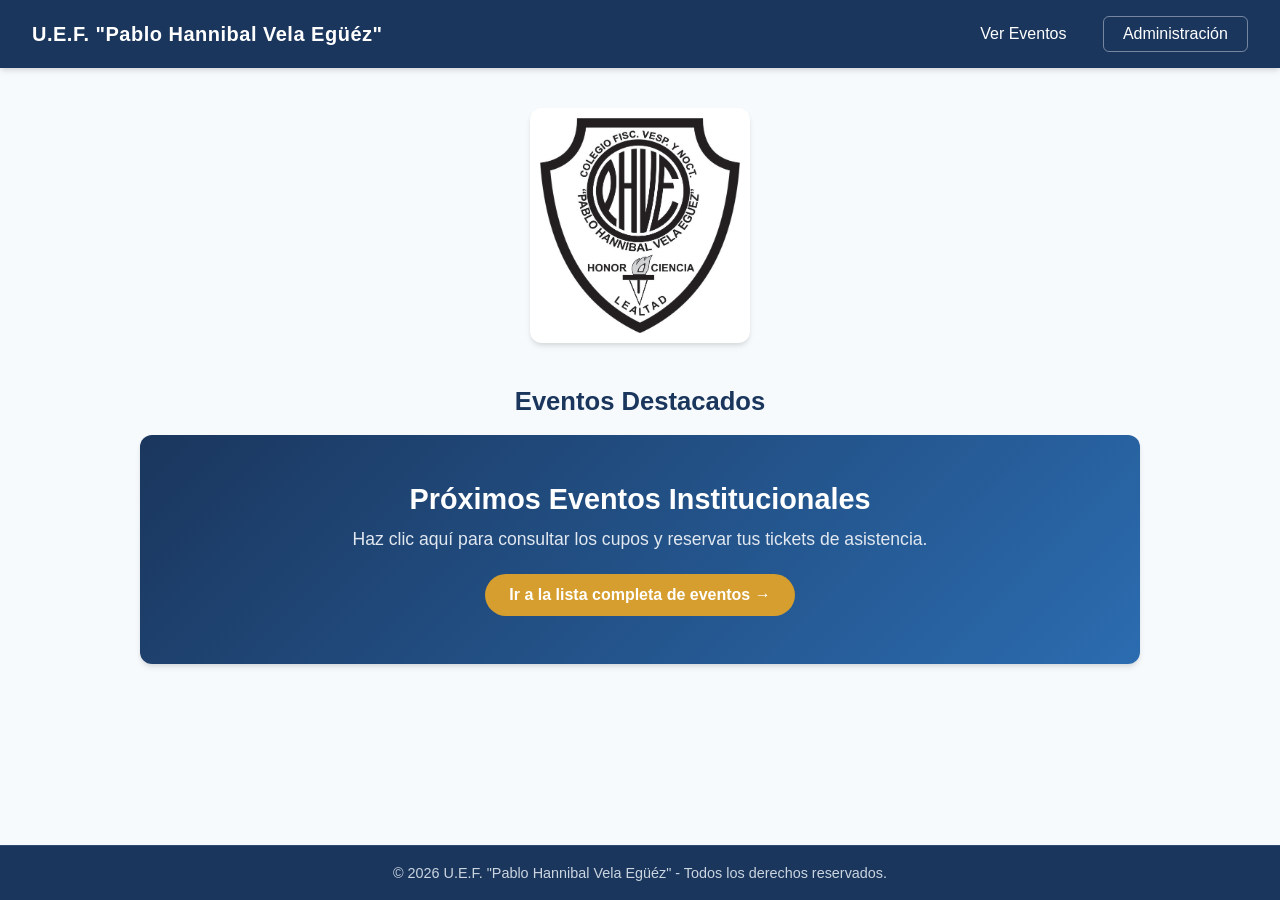
==== index.html @ 3645e399 "Subida inicial del proyecto tickets-eventos" ====
<!DOCTYPE html>
<html lang="es">
<head>
    <meta charset="UTF-8">
    <meta name="viewport" content="width=device-width, initial-scale=1.0">
    <title>U.E.F. Pablo Hannibal Vela Egüéz - Sistema de Tickets</title>
    <!-- Hoja de estilos principal -->
    <link rel="stylesheet" href="css/styles.css">
</head>
<body>

    <!-- 1. BARRA DE NAVEGACIÓN -->
    <nav class="navbar">
        <div class="nav-brand">
            U.E.F. "Pablo Hannibal Vela Egüéz"
        </div>
        <div class="nav-buttons">
            <a href="eventos.html" class="btn-nav">Ver Eventos</a>
            <a href="admin.html" class="btn-nav btn-admin">Administración</a>
        </div>
    </nav>

    <!-- CONTENEDOR PRINCIPAL -->
    <main class="main-container">

        <!-- 2. LOGO INSTITUCIONAL EN EL CENTRO -->
        <section class="logo-section">
            <img src="img/logo.jpg" alt="Logo U.E.F. Pablo Hannibal Vela Egüéz" class="logo-img">
        </section>

        <!-- 3. CARRUSEL DE EVENTOS -->
        <section class="carousel-section">
            <h2>Eventos Destacados</h2>
            <div class="carousel-container" onclick="window.location.href='eventos.html';">
                
                <!-- Diapositiva / Tarjeta del Carrusel -->
                <div class="carousel-slide active">
                    <div class="slide-content">
                        <h3>Próximos Eventos Institucionales</h3>
                        <p>Haz clic aquí para consultar los cupos y reservar tus tickets de asistencia.</p>
                        <span class="btn-carrusel">Ir a la lista completa de eventos &rarr;</span>
                    </div>
                </div>

            </div>
        </section>

    </main>

    <!-- PIE DE PÁGINA -->
    <footer>
        <p>&copy; 2026 U.E.F. "Pablo Hannibal Vela Egüéz" - Todos los derechos reservados.</p>
    </footer>

</body>
</html>
---- css/styles.css ----
/* ==========================================
   VARIABLES DE COLOR Y ESTILOS GENERALES
   ========================================== */
:root {
    --color-primario: #1a365d;       /* Azul marino institucional */
    --color-secundario: #2b6cb0;     /* Azul suave para enlaces/acentos */
    --color-fondo: #f7fafc;          /* Gris muy claro para el fondo */
    --color-tarjeta: #ffffff;        /* Blanco para contenidos */
    --color-texto: #2d3748;          /* Gris oscuro para lectura cómoda */
    --color-texto-suave: #718096;    /* Gris medio para textos secundarios */
    --color-acento: #d69e2e;         /* Dorado suave para botones destacados */
    --color-acento-hover: #b7791f;   /* Dorado más oscuro al pasar el cursor */
    --sombra-suave: 0 4px 6px -1px rgba(0, 0, 0, 0.1), 0 2px 4px -1px rgba(0, 0, 0, 0.06);
    --sombra-hover: 0 10px 15px -3px rgba(0, 0, 0, 0.1), 0 4px 6px -2px rgba(0, 0, 0, 0.05);
}

* {
    margin: 0;
    padding: 0;
    box-sizing: border-box;
    font-family: 'Segoe UI', Tahoma, Geneva, Verdana, sans-serif;
}

body {
    background-color: var(--color-fondo);
    color: var(--color-texto);
    display: flex;
    flex-direction: column;
    min-height: 100vh;
}

/* ==========================================
   1. BARRA DE NAVEGACIÓN
   ========================================== */
.navbar {
    background-color: var(--color-primario);
    color: #ffffff;
    display: flex;
    justify-content: space-between;
    align-items: center;
    padding: 1rem 2rem;
    box-shadow: var(--sombra-suave);
}

.nav-brand {
    font-size: 1.25rem;
    font-weight: 700;
    letter-spacing: 0.5px;
}

.nav-buttons {
    display: flex;
    gap: 1rem;
}

.btn-nav {
    color: #ffffff;
    text-decoration: none;
    padding: 0.5rem 1.2rem;
    border-radius: 6px;
    font-weight: 500;
    transition: background-color 0.3s ease;
    border: 1px solid transparent;
}

.btn-nav:hover {
    background-color: var(--color-secundario);
}

.btn-admin {
    border-color: rgba(255, 255, 255, 0.4);
}

/* ==========================================
   CONTENEDOR PRINCIPAL Y LOGO
   ========================================== */
.main-container {
    flex: 1;
    max-width: 1000px;
    margin: 0 auto;
    width: 90%;
    padding: 2.5rem 0;
    display: flex;
    flex-direction: column;
    align-items: center;
}

/* 2. LOGO INSTITUCIONAL CENTRADO */
.logo-section {
    text-align: center;
    margin-bottom: 2.5rem;
}

.logo-img {
    max-width: 220px;
    height: auto;
    border-radius: 12px;
    box-shadow: var(--sombra-suave);
    background-color: var(--color-tarjeta);
    padding: 10px;
    transition: transform 0.3s ease;
}

.logo-img:hover {
    transform: scale(1.02);
}

/* ==========================================
   3. CARRUSEL DE EVENTOS
   ========================================== */
.carousel-section {
    width: 100%;
    text-align: center;
}

.carousel-section h2 {
    color: var(--color-primario);
    margin-bottom: 1.2rem;
    font-size: 1.6rem;
}

.carousel-container {
    background: linear-gradient(135deg, var(--color-primario), var(--color-secundario));
    border-radius: 12px;
    padding: 3rem 2rem;
    color: #ffffff;
    cursor: pointer;
    box-shadow: var(--sombra-suave);
    transition: transform 0.3s ease, box-shadow 0.3s ease;
}

.carousel-container:hover {
    transform: translateY(-4px);
    box-shadow: var(--sombra-hover);
}

.slide-content h3 {
    font-size: 1.8rem;
    margin-bottom: 0.8rem;
}

.slide-content p {
    font-size: 1.1rem;
    color: #e2e8f0;
    margin-bottom: 1.5rem;
}

.btn-carrusel {
    display: inline-block;
    background-color: var(--color-acento);
    color: #ffffff;
    padding: 0.75rem 1.5rem;
    border-radius: 25px;
    font-weight: 600;
    transition: background-color 0.3s ease;
}

.carousel-container:hover .btn-carrusel {
    background-color: var(--color-acento-hover);
}

/* ==========================================
   PIE DE PÁGINA
   ========================================== */
footer {
    background-color: var(--color-primario);
    color: var(--color-texto-suave);
    text-align: center;
    padding: 1.2rem;
    font-size: 0.9rem;
    margin-top: auto;
    border-top: 1px solid rgba(255, 255, 255, 0.1);
}

footer p {
    color: #cbd5e0;
}




/* ==========================================
   SECCIÓN DE EVENTOS Y GRID (2 EN 2)
   ========================================== */
.section-header {
    text-align: center;
    margin-bottom: 2rem;
}

.section-header h2 {
    color: var(--color-primario);
    font-size: 1.8rem;
}

.section-header p {
    color: var(--color-texto-suave);
}

.eventos-grid {
    display: grid;
    grid-template-columns: repeat(2, 1fr); /* Organiza de 2 en 2 */
    gap: 1.5rem;
    width: 100%;
}

/* En pantallas pequeñas pasa a 1 columna automáticamente */
@media (max-width: 768px) {
    .eventos-grid {
        grid-template-columns: 1fr;
    }
}

/* ==========================================
   TARJETA DE EVENTO CON IMAGEN (1/3 PROPORCIÓN)
   ========================================== */
.card-evento {
    background-color: var(--color-tarjeta);
    border-radius: 10px;
    padding: 1.5rem;
    box-shadow: var(--sombra-suave);
    display: flex;
    flex-direction: column;         /* Estructura vertical */
    justify-content: space-between; /* Distribución de espacio */
    border-left: 5px solid var(--color-secundario);
    transition: transform 0.2s ease, box-shadow 0.2s ease;
    cursor: pointer;
    height: 100%;                  /* Ocupa todo el alto disponible de la celda */
}

.card-evento:hover {
    transform: translateY(-3px);
    box-shadow: var(--sombra-hover);
}

/* El título se mantiene intacto arriba */
.card-evento h3 {
    color: var(--color-primario);
    font-size: 1.3rem;
    margin-bottom: 1rem;
}

/* Contenedor flexible para dividir el cuerpo central */
.card-body {
    display: flex;
    gap: 1rem;
    align-items: center;
}

/* Contenedor de la imagen: ocupa exactamente 1/3 del espacio disponible */
.card-img-container {
    flex: 0 0 33.33%;
    max-width: 33.33%;
    height: 100px;
    border-radius: 8px;
    overflow: hidden;
    background-color: #edf2f7;
}

.card-img-container img {
    width: 100%;
    height: 100%;
    object-fit: cover; /* Ajusta la imagen sin deformarla */
}

/* Información del evento: ocupa los 2/3 restantes */
.card-info {
    flex: 1;
}

.card-info p {
    font-size: 0.9rem;
    color: var(--color-texto);
    margin-bottom: 0.35rem;
}

.card-info span {
    font-weight: 600;
    color: var(--color-primario);
}

/* Pie de la tarjeta: Empujado al fondo y alineado a la derecha */
.card-footer {
    margin-top: auto;              /* Empuja el contenedor al fondo */
    padding-top: 1rem;             /* Separación con la información */
    display: flex;
    justify-content: flex-end;     /* Alinea el botón a la extrema derecha */
    width: 100%;
}

/* ==========================================
   BOTÓN RESERVAR (COLOR DORADO INSTITUCIONAL)
   ========================================== */
.btn-reservar {
    background-color: var(--color-acento); /* Color dorado/miel definido en :root */
    color: #ffffff;
    border: none;
    padding: 0.6rem 1.25rem;
    border-radius: 6px;
    font-weight: 600;
    cursor: pointer;
    transition: background-color 0.3s ease, transform 0.2s ease;
}

.btn-reservar:hover {
    background-color: var(--color-acento-hover); /* Tono dorado más oscuro */
    transform: translateY(-1px);
}

/* ==========================================
   VENTANA MODAL (FORMULARIO EMERGENTE)
   ========================================== */
.modal {
    display: none; 
    position: fixed; 
    z-index: 1000; 
    left: 0;
    top: 0;
    width: 100%; 
    height: 100%; 
    background-color: rgba(0, 0, 0, 0.5); 
    justify-content: center;
    align-items: center;
}

.modal-content {
    background-color: var(--color-tarjeta);
    padding: 2rem;
    border-radius: 10px;
    width: 90%;
    max-width: 450px;
    box-shadow: var(--sombra-hover);
    position: relative;
}

.close-modal {
    position: absolute;
    right: 15px;
    top: 10px;
    font-size: 1.8rem;
    font-weight: bold;
    color: var(--color-texto-suave);
    cursor: pointer;
}

.form-reserva {
    display: flex;
    flex-direction: column;
    gap: 1rem;
    margin-top: 1rem;
}

.form-group {
    display: flex;
    flex-direction: column;
    text-align: left;
}

.form-group label {
    font-size: 0.9rem;
    font-weight: 600;
    margin-bottom: 0.3rem;
    color: var(--color-primario);
}

.form-group input {
    padding: 0.6rem;
    border: 1px solid #cbd5e0;
    border-radius: 5px;
    outline: none;
}

.form-group input:focus {
    border-color: var(--color-secundario);
}

.btn-submit {
    background-color: var(--color-primario);
    color: white;
    padding: 0.75rem;
    border: none;
    border-radius: 6px;
    font-weight: 600;
    cursor: pointer;
    margin-top: 0.5rem;
}

.btn-submit:hover {
    background-color: var(--color-secundario);
}










/* ==========================================
   PANEL ADMINISTRADOR: SIMETRÍA Y 7 EVENTOS
   ========================================== */

/* Alineación en cuadrícula */
.admin-grid {
    display: grid;
    grid-template-columns: 1fr 1fr;
    gap: 1.5rem;
    width: 100%;
    align-items: stretch; /* Estira ambas tarjetas para que tengan exactamente la misma altura */
}

@media (max-width: 850px) {
    .admin-grid {
        grid-template-columns: 1fr;
    }
}

/* Tarjetas principales ajustadas con Flexbox */
.admin-card {
    background-color: var(--color-tarjeta);
    padding: 1.8rem;
    border-radius: 10px;
    box-shadow: var(--sombra-suave);
    width: 100%;
    display: flex;
    flex-direction: column;
    justify-content: space-between; /* Distribuye el contenido uniformemente */
}

.admin-card h3 {
    color: var(--color-primario);
    margin-bottom: 0.3rem;
}

/* LISTA DE EVENTOS: AJUSTADA EXACTAMENTE A 7 ELEMENTOS */
.admin-event-list {
    display: flex;
    flex-direction: column;
    gap: 0.6rem;
    max-height: 580px;    /* Altura ajustada para albergar hasta 7 tarjetas de eventos */
    overflow-y: auto;     /* Activa la barra de desplazamiento a partir del 8vo evento */
    padding-right: 6px;
    margin-top: 0.8rem;
    flex: 1;              /* Ocupa el espacio disponible proporcionalmente */
}

/* Estilos de la barra de desplazamiento */
.admin-event-list::-webkit-scrollbar {
    width: 6px;
}

.admin-event-list::-webkit-scrollbar-track {
    background: #edf2f7;
    border-radius: 4px;
}

.admin-event-list::-webkit-scrollbar-thumb {
    background: var(--color-secundario);
    border-radius: 4px;
}

/* ELEMENTOS INDIVIDUALES DE LA LISTA */
.admin-event-item {
    display: flex;
    justify-content: space-between;
    align-items: center;
    padding: 0.65rem 0.9rem; /* Padding optimizado */
    background-color: var(--color-fondo);
    border-radius: 6px;
    border: 1px solid #e2e8f0;
}

.admin-event-item-info strong {
    color: var(--color-primario);
    font-size: 0.9rem;
}

.admin-event-item-info span {
    font-size: 0.8rem;
    color: var(--color-texto-suave);
    display: block;
    margin-top: 2px;
}

.btn-eliminar {
    background-color: #e53e3e;
    color: white;
    border: none;
    padding: 0.4rem 0.75rem;
    border-radius: 5px;
    font-weight: 600;
    cursor: pointer;
    font-size: 0.8rem;
    transition: background-color 0.2s ease;
    white-space: nowrap;
}

.btn-eliminar:hover {
    background-color: #c53030;
}
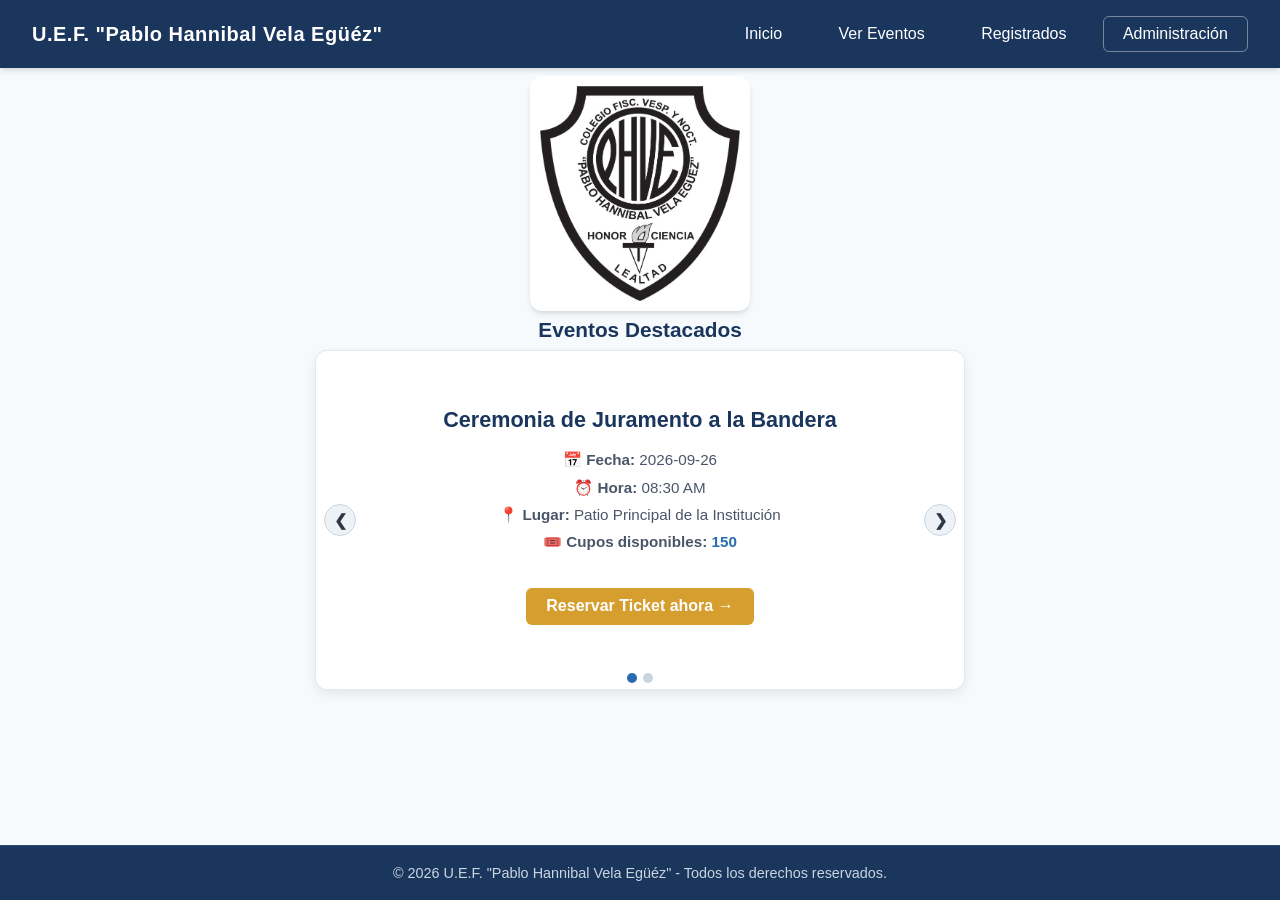
==== commit bd09fb55: "update" ====
--- a/index.html
+++ b/index.html
@@ -3,6 +3,7 @@
 <head>
     <meta charset="UTF-8">
     <meta name="viewport" content="width=device-width, initial-scale=1.0">
+    <meta name="description" content="Sistema de reservas de tickets de la U.E.F. Pablo Hannibal Vela Egüéz.">
     <title>U.E.F. Pablo Hannibal Vela Egüéz - Sistema de Tickets</title>
     <!-- Hoja de estilos principal -->
     <link rel="stylesheet" href="css/styles.css">
@@ -10,38 +11,45 @@
 <body>
 
     <!-- 1. BARRA DE NAVEGACIÓN -->
-    <nav class="navbar">
-        <div class="nav-brand">
-            U.E.F. "Pablo Hannibal Vela Egüéz"
-        </div>
-        <div class="nav-buttons">
-            <a href="eventos.html" class="btn-nav">Ver Eventos</a>
-            <a href="admin.html" class="btn-nav btn-admin">Administración</a>
-        </div>
-    </nav>
+    <header>
+        <nav class="navbar" aria-label="Navegación principal">
+            <div class="nav-brand">
+                U.E.F. "Pablo Hannibal Vela Egüéz"
+            </div>
+            <div class="nav-buttons">
+                <a href="index.html" class="btn-nav active">Inicio</a>
+                <a href="eventos.html" class="btn-nav">Ver Eventos</a>
+                <a href="asistentes.html" class="btn-nav">Registrados</a>
+                <a href="admin.html" class="btn-nav btn-admin">Administración</a>
+            </div>
+        </nav>
+    </header>
 
-    <!-- CONTENEDOR PRINCIPAL -->
-    <main class="main-container">
+    <!-- CONTENEDOR PRINCIPAL CON ESPACIADO VERTICAL OPTIMIZADO -->
+    <main class="main-container" style="padding-top: 0.5rem; padding-bottom: 0.5rem;">
 
-        <!-- 2. LOGO INSTITUCIONAL EN EL CENTRO -->
-        <section class="logo-section">
+        <!-- 2. LOGO INSTITUCIONAL -->
+        <section class="logo-section" style="margin-bottom: 0; text-align: center;">
             <img src="img/logo.jpg" alt="Logo U.E.F. Pablo Hannibal Vela Egüéz" class="logo-img">
         </section>
 
-        <!-- 3. CARRUSEL DE EVENTOS -->
-        <section class="carousel-section">
-            <h2>Eventos Destacados</h2>
-            <div class="carousel-container" onclick="window.location.href='eventos.html';">
+        <!-- 3. CARRUSEL COMPACTO DE EVENTOS -->
+        <section class="carousel-section" style="max-width: 650px; margin: 0 auto;">
+            <h2 style="text-align: center; color: var(--color-primario, #1a365d); margin-top: 0.2rem; margin-bottom: 0.5rem; font-size: 1.3rem;">Eventos Destacados</h2>
+            
+            <div class="carousel-wrapper" style="position: relative; background: #ffffff; border-radius: 12px; border: 1px solid #e2e8f0; box-shadow: 0 4px 12px rgba(0,0,0,0.08); overflow: hidden;">
                 
-                <!-- Diapositiva / Tarjeta del Carrusel -->
-                <div class="carousel-slide active">
-                    <div class="slide-content">
-                        <h3>Próximos Eventos Institucionales</h3>
-                        <p>Haz clic aquí para consultar los cupos y reservar tus tickets de asistencia.</p>
-                        <span class="btn-carrusel">Ir a la lista completa de eventos &rarr;</span>
-                    </div>
+                <!-- Contenedor dinámico de las tarjetas de texto (Utiliza .btn-reservar mediante js/index.js) -->
+                <div id="carouselSlides" class="carousel-slides-container">
+                    <div style="padding: 1.5rem; text-align: center; color: #718096;">Cargando información de eventos...</div>
                 </div>
 
+                <!-- Botones de navegación laterales -->
+                <button type="button" id="btnPrev" class="carousel-control prev" aria-label="Evento anterior" style="position: absolute; top: 50%; left: 8px; transform: translateY(-50%); background: #edf2f7; color: #2d3748; border: 1px solid #cbd5e0; width: 32px; height: 32px; border-radius: 50%; cursor: pointer; font-weight: bold; font-size: 1rem; display: flex; align-items: center; justify-content: center; z-index: 10;">&#10094;</button>
+                <button type="button" id="btnNext" class="carousel-control next" aria-label="Siguiente evento" style="position: absolute; top: 50%; right: 8px; transform: translateY(-50%); background: #edf2f7; color: #2d3748; border: 1px solid #cbd5e0; width: 32px; height: 32px; border-radius: 50%; cursor: pointer; font-weight: bold; font-size: 1rem; display: flex; align-items: center; justify-content: center; z-index: 10;">&#10095;</button>
+
+                <!-- Puntos indicadores inferiores -->
+                <div id="carouselDots" class="carousel-dots" style="position: absolute; bottom: 6px; width: 100%; display: flex; justify-content: center; gap: 6px; z-index: 10;"></div>
             </div>
         </section>
 
@@ -52,5 +60,7 @@
         <p>&copy; 2026 U.E.F. "Pablo Hannibal Vela Egüéz" - Todos los derechos reservados.</p>
     </footer>
 
+    <!-- Script de lógica de carrusel desde localStorage -->
+    <script src="js/index.js"></script>
 </body>
-</html>+</html>
--- a/css/styles.css
+++ b/css/styles.css
@@ -106,57 +106,48 @@
 }
 
 /* ==========================================
-   3. CARRUSEL DE EVENTOS
+   3. CARRUSEL DE EVENTOS Y BOTÓN UNIFICADO
    ========================================== */
 .carousel-section {
     width: 100%;
     text-align: center;
 }
 
-.carousel-section h2 {
+.carousel-slides-container {
+    padding: 1.5rem;
+    text-align: center;
+}
+
+.slide-content h3 {
+    font-size: 1.4rem;
     color: var(--color-primario);
-    margin-bottom: 1.2rem;
-    font-size: 1.6rem;
-}
-
-.carousel-container {
-    background: linear-gradient(135deg, var(--color-primario), var(--color-secundario));
-    border-radius: 12px;
-    padding: 3rem 2rem;
-    color: #ffffff;
-    cursor: pointer;
-    box-shadow: var(--sombra-suave);
-    transition: transform 0.3s ease, box-shadow 0.3s ease;
-}
-
-.carousel-container:hover {
-    transform: translateY(-4px);
-    box-shadow: var(--sombra-hover);
-}
-
-.slide-content h3 {
-    font-size: 1.8rem;
-    margin-bottom: 0.8rem;
+    margin-bottom: 0.5rem;
 }
 
 .slide-content p {
-    font-size: 1.1rem;
-    color: #e2e8f0;
-    margin-bottom: 1.5rem;
-}
-
-.btn-carrusel {
-    display: inline-block;
+    font-size: 0.95rem;
+    color: var(--color-texto-suave);
+    margin-bottom: 0.4rem;
+}
+
+/* BOTÓN DORADO REUTILIZABLE */
+.btn-reservar {
     background-color: var(--color-acento);
     color: #ffffff;
-    padding: 0.75rem 1.5rem;
-    border-radius: 25px;
+    border: none;
+    padding: 0.6rem 1.25rem;
+    border-radius: 6px;
     font-weight: 600;
-    transition: background-color 0.3s ease;
-}
-
-.carousel-container:hover .btn-carrusel {
+    cursor: pointer;
+    text-decoration: none;
+    display: inline-block;
+    margin-top: 0.8rem;
+    transition: background-color 0.3s ease, transform 0.2s ease;
+}
+
+.btn-reservar:hover {
     background-color: var(--color-acento-hover);
+    transform: translateY(-1px);
 }
 
 /* ==========================================
@@ -180,7 +171,7 @@
 
 
 /* ==========================================
-   SECCIÓN DE EVENTOS Y GRID (2 EN 2)
+   SECCIÓN DE EVENTOS
    ========================================== */
 .section-header {
     text-align: center;
@@ -211,7 +202,7 @@
 }
 
 /* ==========================================
-   TARJETA DE EVENTO CON IMAGEN (1/3 PROPORCIÓN)
+   TARJETA DE EVENTO CON IMAGEN
    ========================================== */
 .card-evento {
     background-color: var(--color-tarjeta);
@@ -288,7 +279,7 @@
 }
 
 /* ==========================================
-   BOTÓN RESERVAR (COLOR DORADO INSTITUCIONAL)
+   BOTÓN RESERVAR
    ========================================== */
 .btn-reservar {
     background-color: var(--color-acento); /* Color dorado/miel definido en :root */
@@ -307,7 +298,7 @@
 }
 
 /* ==========================================
-   VENTANA MODAL (FORMULARIO EMERGENTE)
+   VENTANA MODAL 
    ========================================== */
 .modal {
     display: none; 
@@ -398,7 +389,7 @@
 
 
 /* ==========================================
-   PANEL ADMINISTRADOR: SIMETRÍA Y 7 EVENTOS
+   PANEL ADMINISTRADOR
    ========================================== */
 
 /* Alineación en cuadrícula */
@@ -498,4 +489,127 @@
 
 .btn-eliminar:hover {
     background-color: #c53030;
-}+}
+
+
+
+/* =========================================
+   SECCIÓN DE ASISTENTES
+   ========================================== */
+
+/* Grid estricto de 2 columnas */
+.eventos-grid-dos-columnas {
+    display: grid;
+    grid-template-columns: repeat(2, 1fr);
+    gap: 1.5rem;
+    width: 100%;
+}
+
+@media (max-width: 768px) {
+    .eventos-grid-dos-columnas {
+        grid-template-columns: 1fr;
+    }
+}
+
+/* Modal de Asistentes */
+.modal-asistentes-ancho {
+    max-width: 800px;
+    max-height: 85vh;
+    display: flex;
+    flex-direction: column;
+}
+
+.modal-titulo-evento {
+    color: var(--color-primario, #1a365d);
+    margin-top: 0;
+    margin-bottom: 0.5rem;
+    border-bottom: 2px solid #e2e8f0;
+    padding-bottom: 0.5rem;
+}
+
+.resumen-evento-info {
+    margin-bottom: 1rem;
+    color: var(--color-texto, #2d3748);
+    font-size: 0.95rem;
+    font-weight: bold;
+}
+
+/* Tabla de Asistentes */
+.tabla-asistentes-container {
+    overflow-y: auto;
+    flex-grow: 1;
+    border: 1px solid #e2e8f0;
+    border-radius: 6px;
+    padding: 0.5rem;
+    background-color: var(--color-tarjeta, #ffffff);
+}
+
+.tabla-asistentes {
+    width: 100%;
+    border-collapse: collapse;
+    text-align: left;
+    font-size: 0.9rem;
+}
+
+.tabla-asistentes thead tr {
+    background-color: var(--color-fondo, #f7fafc);
+    border-bottom: 2px solid #e2e8f0;
+    color: var(--color-texto, #2d3748);
+}
+
+.tabla-asistentes th {
+    padding: 0.75rem 0.6rem;
+    font-weight: 600;
+}
+
+.tabla-asistentes td {
+    padding: 0.65rem 0.6rem;
+    border-bottom: 1px solid #edf2f7;
+    color: var(--color-texto, #2d3748);
+}
+
+.tabla-asistentes tbody tr:hover {
+    background-color: rgba(43, 108, 176, 0.04);
+}
+
+.texto-centro {
+    text-align: center;
+}
+
+.modal-footer-acciones {
+    margin-top: 1rem;
+    text-align: right;
+}
+
+/* Respaldos de color directo en botones por si falla o no carga el JS */
+.btn-cerrar-modal {
+    background-color: var(--color-texto-suave, #718096);
+    color: #ffffff;
+    border: none;
+    padding: 0.6rem 1.2rem;
+    border-radius: 4px;
+    font-weight: bold;
+    cursor: pointer;
+    transition: background-color 0.2s ease;
+}
+
+.btn-cerrar-modal:hover {
+    background-color: #4a5568;
+}
+
+/* Estilo fallback para botones generados dentro de las tarjetas */
+.btn-ver-asistentes {
+    background-color: var(--color-primario, #1a365d);
+    color: #ffffff;
+    border: none;
+    padding: 0.5rem 1rem;
+    border-radius: 4px;
+    font-weight: bold;
+    cursor: pointer;
+    display: inline-block;
+    text-align: center;
+}
+
+.btn-ver-asistentes:hover {
+    background-color: #2b6cb0;
+}
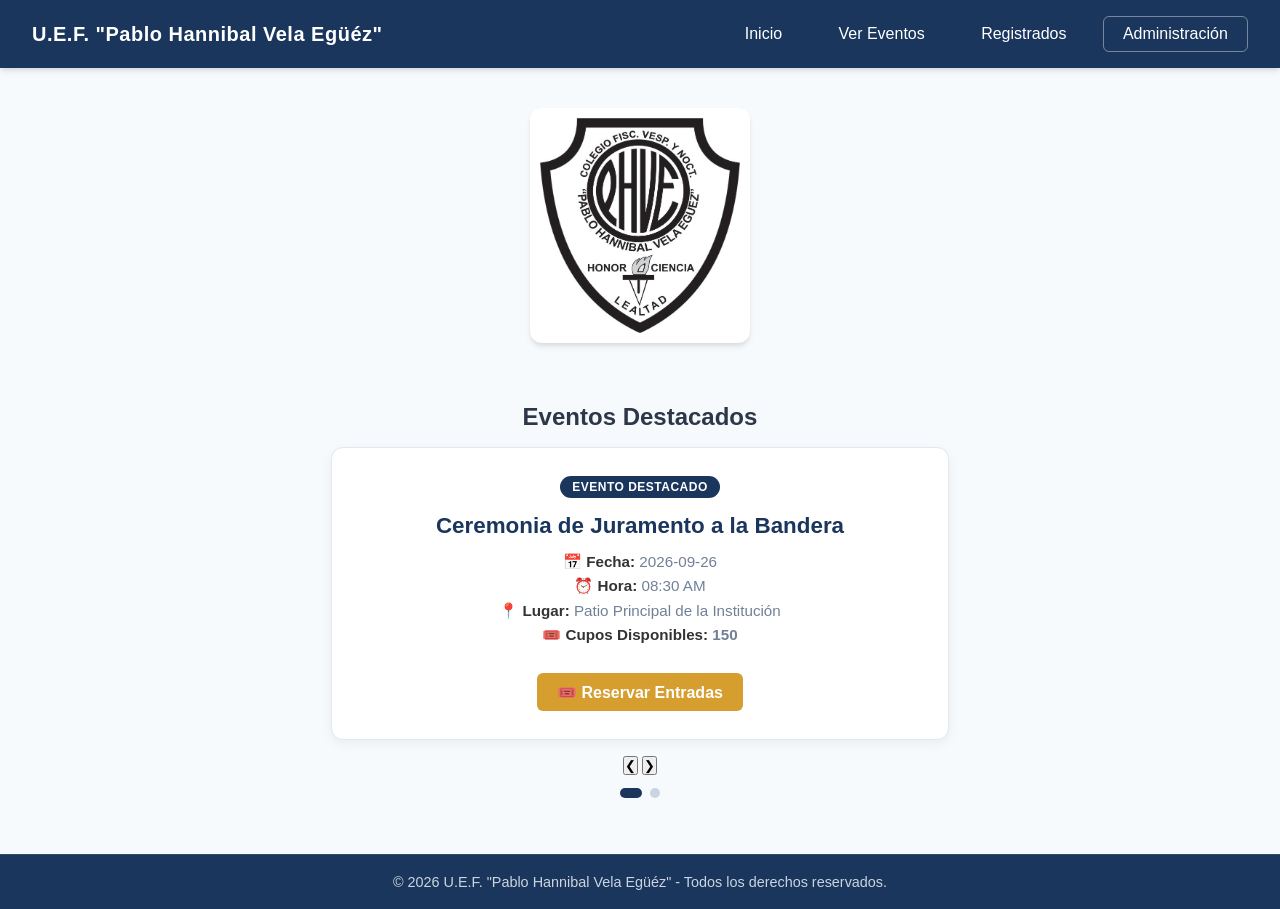
==== commit aa1c3a57: "Actualización del proyecto TE" ====
--- a/index.html
+++ b/index.html
@@ -25,31 +25,31 @@
         </nav>
     </header>
 
-    <!-- CONTENEDOR PRINCIPAL CON ESPACIADO VERTICAL OPTIMIZADO -->
-    <main class="main-container" style="padding-top: 0.5rem; padding-bottom: 0.5rem;">
+    <!-- CONTENEDOR PRINCIPAL CON ESPACIADO OPTIMIZADO -->
+    <main class="main-container">
 
         <!-- 2. LOGO INSTITUCIONAL -->
-        <section class="logo-section" style="margin-bottom: 0; text-align: center;">
+        <section class="logo-section">
             <img src="img/logo.jpg" alt="Logo U.E.F. Pablo Hannibal Vela Egüéz" class="logo-img">
         </section>
 
         <!-- 3. CARRUSEL COMPACTO DE EVENTOS -->
-        <section class="carousel-section" style="max-width: 650px; margin: 0 auto;">
-            <h2 style="text-align: center; color: var(--color-primario, #1a365d); margin-top: 0.2rem; margin-bottom: 0.5rem; font-size: 1.3rem;">Eventos Destacados</h2>
+        <section class="carousel-section">
+            <h2 class="titulo-seccion-centro">Eventos Destacados</h2>
             
-            <div class="carousel-wrapper" style="position: relative; background: #ffffff; border-radius: 12px; border: 1px solid #e2e8f0; box-shadow: 0 4px 12px rgba(0,0,0,0.08); overflow: hidden;">
+            <div class="carousel-wrapper">
                 
-                <!-- Contenedor dinámico de las tarjetas de texto (Utiliza .btn-reservar mediante js/index.js) -->
+                <!-- Contenedor dinámico de las tarjetas de texto/imagen (Cargado mediante js/index.js) -->
                 <div id="carouselSlides" class="carousel-slides-container">
-                    <div style="padding: 1.5rem; text-align: center; color: #718096;">Cargando información de eventos...</div>
+                    <div class="cargando-texto">Cargando información de eventos...</div>
                 </div>
 
                 <!-- Botones de navegación laterales -->
-                <button type="button" id="btnPrev" class="carousel-control prev" aria-label="Evento anterior" style="position: absolute; top: 50%; left: 8px; transform: translateY(-50%); background: #edf2f7; color: #2d3748; border: 1px solid #cbd5e0; width: 32px; height: 32px; border-radius: 50%; cursor: pointer; font-weight: bold; font-size: 1rem; display: flex; align-items: center; justify-content: center; z-index: 10;">&#10094;</button>
-                <button type="button" id="btnNext" class="carousel-control next" aria-label="Siguiente evento" style="position: absolute; top: 50%; right: 8px; transform: translateY(-50%); background: #edf2f7; color: #2d3748; border: 1px solid #cbd5e0; width: 32px; height: 32px; border-radius: 50%; cursor: pointer; font-weight: bold; font-size: 1rem; display: flex; align-items: center; justify-content: center; z-index: 10;">&#10095;</button>
+                <button type="button" id="btnPrev" class="carousel-control prev" aria-label="Evento anterior">&#10094;</button>
+                <button type="button" id="btnNext" class="carousel-control next" aria-label="Siguiente evento">&#10095;</button>
 
                 <!-- Puntos indicadores inferiores -->
-                <div id="carouselDots" class="carousel-dots" style="position: absolute; bottom: 6px; width: 100%; display: flex; justify-content: center; gap: 6px; z-index: 10;"></div>
+                <div id="carouselDots" class="carousel-dots"></div>
             </div>
         </section>
 
--- a/css/styles.css
+++ b/css/styles.css
@@ -72,6 +72,37 @@
 }
 
 /* ==========================================
+   ADAPTACIÓN PARA DISPOSITIVOS MÓVILES
+   ========================================== */
+@media (max-width: 768px) {
+    .navbar {
+        flex-direction: column;
+        align-items: center;
+        text-align: center;
+        padding: 1rem 0.8rem;
+        gap: 0.8rem;
+    }
+
+    .nav-brand {
+        width: 100%;
+        text-align: center;
+        font-size: 1.1rem;
+    }
+
+    .nav-buttons {
+        width: 100%;
+        flex-wrap: wrap;
+        justify-content: center;
+        gap: 0.4rem;
+    }
+
+    .btn-nav {
+        padding: 0.4rem 0.7rem;
+        font-size: 0.85rem;
+    }
+}
+
+/* ==========================================
    CONTENEDOR PRINCIPAL Y LOGO
    ========================================== */
 .main-container {
@@ -106,28 +137,87 @@
 }
 
 /* ==========================================
-   3. CARRUSEL DE EVENTOS Y BOTÓN UNIFICADO
+   3. CARRUSEL DE EVENTOS Y BOTÓN UNIFICADO (TEXTO SOLO)
    ========================================== */
 .carousel-section {
     width: 100%;
     text-align: center;
+    padding: 1rem 0;
+}
+
+.carousel-wrapper {
+    position: relative;
+    max-width: 650px;
+    margin: 0 auto;
+    overflow: hidden;
 }
 
 .carousel-slides-container {
-    padding: 1.5rem;
-    text-align: center;
-}
-
-.slide-content h3 {
+    display: flex;
+    justify-content: center;
+    align-items: center;
+    min-height: 280px;
+    padding: 1rem;
+}
+
+/* Transición suave para cambiar entre tarjetas */
+.slide-texto {
+    display: none;
+    width: 100%;
+    opacity: 0;
+    transition: opacity 0.4s ease-in-out;
+}
+
+.slide-texto.active {
+    display: block;
+    opacity: 1;
+}
+
+/* Tarjeta contenedora de datos textuales del evento */
+.slide-info-card {
+    background-color: #ffffff;
+    border: 1px solid #e2e8f0;
+    border-radius: 12px;
+    padding: 1.75rem 1.5rem;
+    box-shadow: 0 4px 12px rgba(0, 0, 0, 0.05);
+    text-align: center;
+    margin: 0 auto;
+}
+
+.badge-destacado {
+    display: inline-block;
+    background-color: var(--color-primario);
+    color: #ffffff;
+    font-size: 0.75rem;
+    font-weight: 700;
+    padding: 4px 12px;
+    border-radius: 20px;
+    margin-bottom: 0.8rem;
+    text-transform: uppercase;
+    letter-spacing: 0.5px;
+}
+
+.slide-titulo {
     font-size: 1.4rem;
     color: var(--color-primario);
-    margin-bottom: 0.5rem;
-}
-
-.slide-content p {
+    margin-bottom: 0.8rem;
+    line-height: 1.3;
+}
+
+.slide-detalles {
+    display: flex;
+    flex-direction: column;
+    gap: 0.4rem;
+    text-align: center;
+    max-width: 480px;
+    margin: 0 auto 1rem auto;
     font-size: 0.95rem;
     color: var(--color-texto-suave);
-    margin-bottom: 0.4rem;
+}
+
+.slide-detalles span {
+    font-weight: 600;
+    color: #333333;
 }
 
 /* BOTÓN DORADO REUTILIZABLE */
@@ -142,12 +232,37 @@
     text-decoration: none;
     display: inline-block;
     margin-top: 0.8rem;
-    transition: background-color 0.3s ease, transform 0.2s ease;
+    transition: background-color 0.3s ease, transform 0.2s ease, box-shadow 0.2s ease;
 }
 
 .btn-reservar:hover {
     background-color: var(--color-acento-hover);
     transform: translateY(-1px);
+    box-shadow: 0 4px 10px rgba(0, 0, 0, 0.12);
+}
+
+/* PUNTOS INDICADORES DEL CARRUSEL */
+.carousel-dots {
+    display: flex;
+    justify-content: center;
+    align-items: center;
+    gap: 8px;
+    margin-top: 0.8rem;
+}
+
+.dot {
+    width: 10px;
+    height: 10px;
+    background-color: #cbd5e1;
+    border-radius: 50%;
+    cursor: pointer;
+    transition: all 0.3s ease;
+}
+
+.dot.active {
+    background-color: var(--color-primario);
+    width: 22px;
+    border-radius: 6px;
 }
 
 /* ==========================================
@@ -189,16 +304,9 @@
 
 .eventos-grid {
     display: grid;
-    grid-template-columns: repeat(2, 1fr); /* Organiza de 2 en 2 */
+    grid-template-columns: repeat(2, 1fr); /* Organiza de 2 en 2 en escritorio */
     gap: 1.5rem;
     width: 100%;
-}
-
-/* En pantallas pequeñas pasa a 1 columna automáticamente */
-@media (max-width: 768px) {
-    .eventos-grid {
-        grid-template-columns: 1fr;
-    }
 }
 
 /* ==========================================
@@ -210,7 +318,7 @@
     padding: 1.5rem;
     box-shadow: var(--sombra-suave);
     display: flex;
-    flex-direction: column;         /* Estructura vertical */
+    flex-direction: column;        /* Estructura vertical */
     justify-content: space-between; /* Distribución de espacio */
     border-left: 5px solid var(--color-secundario);
     transition: transform 0.2s ease, box-shadow 0.2s ease;
@@ -279,7 +387,7 @@
 }
 
 /* ==========================================
-   BOTÓN RESERVAR
+   BOTÓN RESERVAR Y BOTONES GENERALES
    ========================================== */
 .btn-reservar {
     background-color: var(--color-acento); /* Color dorado/miel definido en :root */
@@ -379,18 +487,79 @@
     background-color: var(--color-secundario);
 }
 
-
-
-
-
-
-
-
-
-
-/* ==========================================
-   PANEL ADMINISTRADOR
-   ========================================== */
+/* ==========================================
+   ADAPTACIÓN RESPONSIVA EN MÓVILES (≤768px)
+   ========================================== */
+@media (max-width: 768px) {
+    
+    /* 1. Cambio a 1 sola columna */
+    .eventos-grid {
+        grid-template-columns: 1fr;
+        gap: 1.2rem;
+    }
+
+    /* 2. Ajuste de encabezados */
+    .section-header {
+        margin-bottom: 1.2rem;
+    }
+
+    .section-header h2 {
+        font-size: 1.4rem;
+    }
+
+    /* 3. Reorganización vertical de la tarjeta en móvil */
+    .card-body {
+        flex-direction: column;
+        align-items: stretch;
+        gap: 0.8rem;
+    }
+
+    .card-img-container {
+        flex: none;
+        max-width: 100%;
+        width: 100%;
+        height: 160px; /* Tamaño optimizado para vista vertical en celular */
+    }
+
+    .card-info {
+        width: 100%;
+    }
+
+    .card-footer {
+        justify-content: stretch; /* Ocupa el ancho para facilitar el toque táctil */
+    }
+
+    .btn-reservar {
+        width: 100%;
+        text-align: center;
+        padding: 0.75rem;
+    }
+
+    /* 4. Ajustes del Modal para pantallas estrechas */
+    .modal-content {
+        width: 95%;
+        padding: 1.5rem 1rem;
+        max-height: 90vh;
+        overflow-y: auto;
+    }
+}
+
+
+
+
+
+/* ==========================================
+   PANEL ADMINISTRADOR Y COMPONENTES
+   ========================================== */
+
+/* Encabezado especial para el panel de administración */
+.section-header-admin {
+    display: flex;
+    justify-content: space-between;
+    align-items: center;
+    flex-wrap: wrap;
+    gap: 1rem;
+}
 
 /* Alineación en cuadrícula */
 .admin-grid {
@@ -474,6 +643,7 @@
     margin-top: 2px;
 }
 
+/* BOTONES Y FORMULARIOS DE ADMINISTRACIÓN */
 .btn-eliminar {
     background-color: #e53e3e;
     color: white;
@@ -491,13 +661,24 @@
     background-color: #c53030;
 }
 
-
-
-/* =========================================
-   SECCIÓN DE ASISTENTES
-   ========================================== */
-
-/* Grid estricto de 2 columnas */
+.btn-block {
+    width: 100%;
+    margin-top: auto;
+}
+
+.input-pin {
+    text-align: center;
+    letter-spacing: 3px;
+    font-size: 1.1rem;
+}
+
+
+
+/* ==========================================
+   SECCIÓN DE ASISTENTES Y TABLA MODAL
+   ========================================== */
+
+/* Grid estricto de 2 columnas (1 columna en móviles) */
 .eventos-grid-dos-columnas {
     display: grid;
     grid-template-columns: repeat(2, 1fr);
@@ -534,8 +715,9 @@
     font-weight: bold;
 }
 
-/* Tabla de Asistentes */
+/* Tabla de Asistentes y Scroll Container */
 .tabla-asistentes-container {
+    overflow-x: auto;
     overflow-y: auto;
     flex-grow: 1;
     border: 1px solid #e2e8f0;
@@ -546,6 +728,7 @@
 
 .tabla-asistentes {
     width: 100%;
+    min-width: 580px; /* Evita colapsar texto en móviles */
     border-collapse: collapse;
     text-align: left;
     font-size: 0.9rem;
@@ -576,12 +759,12 @@
     text-align: center;
 }
 
+/* Acciones del Modal */
 .modal-footer-acciones {
     margin-top: 1rem;
     text-align: right;
 }
 
-/* Respaldos de color directo en botones por si falla o no carga el JS */
 .btn-cerrar-modal {
     background-color: var(--color-texto-suave, #718096);
     color: #ffffff;
@@ -597,7 +780,7 @@
     background-color: #4a5568;
 }
 
-/* Estilo fallback para botones generados dentro de las tarjetas */
+/* Estilo fallback para botones generados dinámicamente */
 .btn-ver-asistentes {
     background-color: var(--color-primario, #1a365d);
     color: #ffffff;
@@ -608,6 +791,7 @@
     cursor: pointer;
     display: inline-block;
     text-align: center;
+    transition: background-color 0.2s ease;
 }
 
 .btn-ver-asistentes:hover {
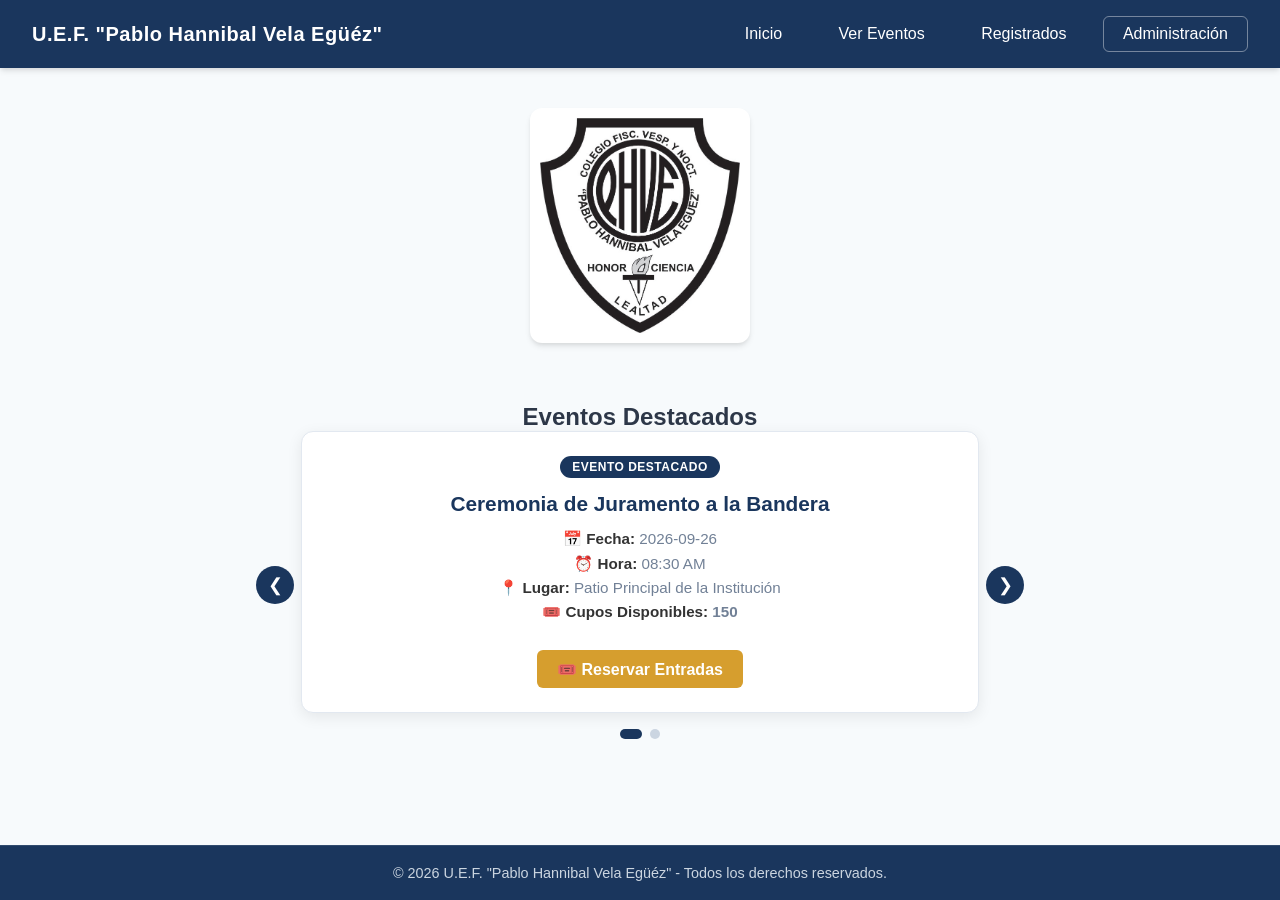
==== commit 38c3e14b: "Actualización del proyecto TE" ====
--- a/index.html
+++ b/index.html
@@ -8,7 +8,7 @@
     <!-- Hoja de estilos principal -->
     <link rel="stylesheet" href="css/styles.css">
 </head>
-<body>
+<body class="pagina-inicio">
 
     <!-- 1. BARRA DE NAVEGACIÓN -->
     <header>
@@ -25,10 +25,10 @@
         </nav>
     </header>
 
-    <!-- CONTENEDOR PRINCIPAL CON ESPACIADO OPTIMIZADO -->
+    <!-- CONTENEDOR PRINCIPAL -->
     <main class="main-container">
 
-        <!-- 2. LOGO INSTITUCIONAL -->
+        <!-- 2. LOGO INSTITUCIONAL (EXCLUSIVO DE LA PÁGINA DE INICIO) -->
         <section class="logo-section">
             <img src="img/logo.jpg" alt="Logo U.E.F. Pablo Hannibal Vela Egüéz" class="logo-img">
         </section>
@@ -39,7 +39,7 @@
             
             <div class="carousel-wrapper">
                 
-                <!-- Contenedor dinámico de las tarjetas de texto/imagen (Cargado mediante js/index.js) -->
+                <!-- Contenedor dinámico de las tarjetas de texto (Cargado mediante js/index.js) -->
                 <div id="carouselSlides" class="carousel-slides-container">
                     <div class="cargando-texto">Cargando información de eventos...</div>
                 </div>
--- a/css/styles.css
+++ b/css/styles.css
@@ -137,40 +137,55 @@
 }
 
 /* ==========================================
-   3. CARRUSEL DE EVENTOS Y BOTÓN UNIFICADO (TEXTO SOLO)
+   3. CARRUSEL DE EVENTOS Y BOTÓN UNIFICADO (RESPONSIVE)
    ========================================== */
 .carousel-section {
     width: 100%;
+    max-width: 800px;
+    margin: 0 auto;
+    padding: 1rem;
+    box-sizing: border-box;
     text-align: center;
-    padding: 1rem 0;
 }
 
 .carousel-wrapper {
     position: relative;
-    max-width: 650px;
+    width: 100%;
     margin: 0 auto;
-    overflow: hidden;
+    padding: 0 45px; /* Espacio para ubicar los botones laterales */
+    box-sizing: border-box;
 }
 
 .carousel-slides-container {
+    position: relative;
+    width: 100%;
+    min-height: 280px;
     display: flex;
     justify-content: center;
     align-items: center;
-    min-height: 280px;
-    padding: 1rem;
-}
-
-/* Transición suave para cambiar entre tarjetas */
+}
+
+/* Ocultar diapositivas inactivas para evitar apilamiento vertical */
 .slide-texto {
     display: none;
     width: 100%;
-    opacity: 0;
-    transition: opacity 0.4s ease-in-out;
+    box-sizing: border-box;
 }
 
 .slide-texto.active {
     display: block;
-    opacity: 1;
+    animation: fadeIn 0.4s ease-in-out;
+}
+
+@keyframes fadeIn {
+    from { 
+        opacity: 0; 
+        transform: translateY(4px); 
+    }
+    to { 
+        opacity: 1; 
+        transform: translateY(0); 
+    }
 }
 
 /* Tarjeta contenedora de datos textuales del evento */
@@ -178,28 +193,30 @@
     background-color: #ffffff;
     border: 1px solid #e2e8f0;
     border-radius: 12px;
-    padding: 1.75rem 1.5rem;
-    box-shadow: 0 4px 12px rgba(0, 0, 0, 0.05);
+    padding: 1.5rem;
+    box-shadow: 0 4px 15px rgba(0, 0, 0, 0.08);
     text-align: center;
+    box-sizing: border-box;
+    width: 100%;
     margin: 0 auto;
 }
 
 .badge-destacado {
     display: inline-block;
-    background-color: var(--color-primario);
+    background-color: var(--color-primario, #003366);
     color: #ffffff;
     font-size: 0.75rem;
     font-weight: 700;
     padding: 4px 12px;
     border-radius: 20px;
-    margin-bottom: 0.8rem;
+    margin-bottom: 0.75rem;
     text-transform: uppercase;
     letter-spacing: 0.5px;
 }
 
 .slide-titulo {
-    font-size: 1.4rem;
-    color: var(--color-primario);
+    font-size: 1.3rem;
+    color: var(--color-primario, #003366);
     margin-bottom: 0.8rem;
     line-height: 1.3;
 }
@@ -212,7 +229,7 @@
     max-width: 480px;
     margin: 0 auto 1rem auto;
     font-size: 0.95rem;
-    color: var(--color-texto-suave);
+    color: var(--color-texto-suave, #555555);
 }
 
 .slide-detalles span {
@@ -241,13 +258,46 @@
     box-shadow: 0 4px 10px rgba(0, 0, 0, 0.12);
 }
 
+/* BOTONES LATERALES DE NAVEGACIÓN FLECHAS */
+.carousel-control {
+    position: absolute;
+    top: 50%;
+    transform: translateY(-50%);
+    background-color: var(--color-primario, #003366);
+    color: #ffffff;
+    border: none;
+    width: 38px;
+    height: 38px;
+    border-radius: 50%;
+    font-size: 1.1rem;
+    cursor: pointer;
+    z-index: 10;
+    display: flex;
+    align-items: center;
+    justify-content: center;
+    transition: background-color 0.2s ease, transform 0.2s ease;
+}
+
+.carousel-control:hover {
+    background-color: var(--color-acento-hover, #d97706);
+    transform: translateY(-50%) scale(1.08);
+}
+
+.carousel-control.prev {
+    left: 0;
+}
+
+.carousel-control.next {
+    right: 0;
+}
+
 /* PUNTOS INDICADORES DEL CARRUSEL */
 .carousel-dots {
     display: flex;
     justify-content: center;
     align-items: center;
     gap: 8px;
-    margin-top: 0.8rem;
+    margin-top: 1rem;
 }
 
 .dot {
@@ -260,9 +310,30 @@
 }
 
 .dot.active {
-    background-color: var(--color-primario);
+    background-color: var(--color-primario, #003366);
     width: 22px;
     border-radius: 6px;
+}
+
+/* ADAPTACIÓN PARA PANTALLAS MÓVILES Y TABLETS PEQUEÑAS */
+@media (max-width: 600px) {
+    .carousel-wrapper {
+        padding: 0 35px;
+    }
+
+    .slide-info-card {
+        padding: 1.2rem 0.8rem;
+    }
+
+    .slide-titulo {
+        font-size: 1.15rem;
+    }
+
+    .carousel-control {
+        width: 32px;
+        height: 32px;
+        font-size: 0.9rem;
+    }
 }
 
 /* ==========================================
@@ -545,9 +616,6 @@
 }
 
 
-
-
-
 /* ==========================================
    PANEL ADMINISTRADOR Y COMPONENTES
    ========================================== */
@@ -561,13 +629,14 @@
     gap: 1rem;
 }
 
-/* Alineación en cuadrícula */
+/* Alineación en cuadrícula: alineadas en la parte superior */
 .admin-grid {
     display: grid;
     grid-template-columns: 1fr 1fr;
     gap: 1.5rem;
     width: 100%;
-    align-items: stretch; /* Estira ambas tarjetas para que tengan exactamente la misma altura */
+    align-items: start; /* Mantiene ambas tarjetas niveladas por la parte superior */
+    margin-top: 1.5rem;
 }
 
 @media (max-width: 850px) {
@@ -576,33 +645,37 @@
     }
 }
 
-/* Tarjetas principales ajustadas con Flexbox */
-.admin-card {
-    background-color: var(--color-tarjeta);
+/* Tarjetas principales con borde y contorno visible */
+.admin-card,
+.card-admin {
+    background-color: var(--color-tarjeta, #ffffff);
     padding: 1.8rem;
-    border-radius: 10px;
-    box-shadow: var(--sombra-suave);
-    width: 100%;
+    border-radius: 12px;
+    border: 1px solid #cbd5e1; /* Contorno visible y definido */
+    box-shadow: 0 4px 12px rgba(0, 0, 0, 0.08); /* Sombra marcada para destacar del fondo */
+    width: 100%;
+    box-sizing: border-box;
+}
+
+.admin-card h3,
+.card-admin h3 {
+    color: var(--color-primario, #1e293b);
+    margin-top: 0;
+    margin-bottom: 1rem;
+    font-size: 1.25rem;
+    border-bottom: 2px solid #f1f5f9;
+    padding-bottom: 0.5rem;
+}
+
+/* LISTA DE EVENTOS: SCROLL LIMITANTE */
+.admin-event-list {
     display: flex;
     flex-direction: column;
-    justify-content: space-between; /* Distribuye el contenido uniformemente */
-}
-
-.admin-card h3 {
-    color: var(--color-primario);
-    margin-bottom: 0.3rem;
-}
-
-/* LISTA DE EVENTOS: AJUSTADA EXACTAMENTE A 7 ELEMENTOS */
-.admin-event-list {
-    display: flex;
-    flex-direction: column;
-    gap: 0.6rem;
-    max-height: 580px;    /* Altura ajustada para albergar hasta 7 tarjetas de eventos */
-    overflow-y: auto;     /* Activa la barra de desplazamiento a partir del 8vo evento */
-    padding-right: 6px;
+    gap: 0.75rem;
+    max-height: 520px;    /* Limita la altura del contenedor */
+    overflow-y: auto;     /* Activa la barra de desplazamiento al superar la altura */
+    padding-right: 8px;
     margin-top: 0.8rem;
-    flex: 1;              /* Ocupa el espacio disponible proporcionalmente */
 }
 
 /* Estilos de la barra de desplazamiento */
@@ -616,8 +689,12 @@
 }
 
 .admin-event-list::-webkit-scrollbar-thumb {
-    background: var(--color-secundario);
+    background: var(--color-secundario, #94a3b8);
     border-radius: 4px;
+}
+
+.admin-event-list::-webkit-scrollbar-thumb:hover {
+    background: #64748b;
 }
 
 /* ELEMENTOS INDIVIDUALES DE LA LISTA */
@@ -625,31 +702,37 @@
     display: flex;
     justify-content: space-between;
     align-items: center;
-    padding: 0.65rem 0.9rem; /* Padding optimizado */
-    background-color: var(--color-fondo);
-    border-radius: 6px;
+    padding: 0.75rem 1rem;
+    background-color: var(--color-fondo, #f8fafc);
+    border-radius: 8px;
     border: 1px solid #e2e8f0;
+    transition: transform 0.15s ease, box-shadow 0.15s ease;
+}
+
+.admin-event-item:hover {
+    box-shadow: 0 2px 6px rgba(0, 0, 0, 0.05);
 }
 
 .admin-event-item-info strong {
-    color: var(--color-primario);
-    font-size: 0.9rem;
+    color: var(--color-primario, #0f172a);
+    font-size: 0.95rem;
+    display: block;
 }
 
 .admin-event-item-info span {
-    font-size: 0.8rem;
-    color: var(--color-texto-suave);
+    font-size: 0.825rem;
+    color: var(--color-texto-suave, #64748b);
     display: block;
-    margin-top: 2px;
+    margin-top: 3px;
 }
 
 /* BOTONES Y FORMULARIOS DE ADMINISTRACIÓN */
 .btn-eliminar {
     background-color: #e53e3e;
-    color: white;
+    color: #ffffff;
     border: none;
-    padding: 0.4rem 0.75rem;
-    border-radius: 5px;
+    padding: 0.45rem 0.85rem;
+    border-radius: 6px;
     font-weight: 600;
     cursor: pointer;
     font-size: 0.8rem;
@@ -663,7 +746,7 @@
 
 .btn-block {
     width: 100%;
-    margin-top: auto;
+    margin-top: 1rem;
 }
 
 .input-pin {
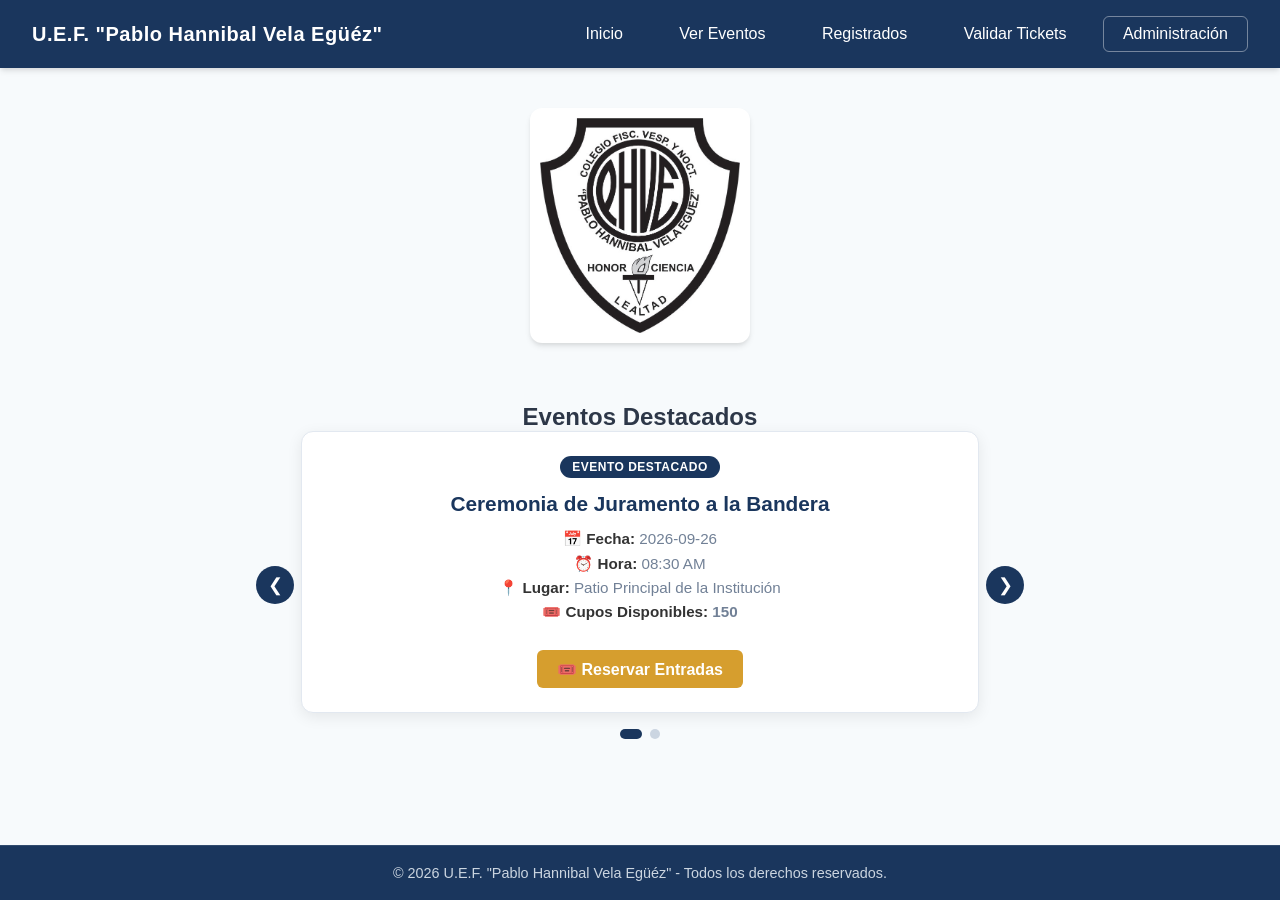
==== commit 7fcbb060: "Actualización del proyecto" ====
--- a/index.html
+++ b/index.html
@@ -20,6 +20,7 @@
                 <a href="index.html" class="btn-nav active">Inicio</a>
                 <a href="eventos.html" class="btn-nav">Ver Eventos</a>
                 <a href="asistentes.html" class="btn-nav">Registrados</a>
+                <a href="validar.html" class="btn-nav">Validar Tickets</a>
                 <a href="admin.html" class="btn-nav btn-admin">Administración</a>
             </div>
         </nav>
@@ -39,7 +40,7 @@
             
             <div class="carousel-wrapper">
                 
-                <!-- Contenedor dinámico de las tarjetas de texto (Cargado mediante js/index.js) -->
+                <!-- Contenedor dinámico de las tarjetas de texto -->
                 <div id="carouselSlides" class="carousel-slides-container">
                     <div class="cargando-texto">Cargando información de eventos...</div>
                 </div>
--- a/css/styles.css
+++ b/css/styles.css
@@ -75,6 +75,7 @@
    ADAPTACIÓN PARA DISPOSITIVOS MÓVILES
    ========================================== */
 @media (max-width: 768px) {
+    /* 1. Barra de navegación */
     .navbar {
         flex-direction: column;
         align-items: center;
@@ -99,6 +100,80 @@
     .btn-nav {
         padding: 0.4rem 0.7rem;
         font-size: 0.85rem;
+    }
+
+    /* 2. Control del Logo: Oculto en secundarias, VISIBLE en index.html */
+    .logo-section {
+        display: none;
+    }
+
+    body.pagina-inicio .logo-section {
+        display: flex !important;
+        justify-content: center;
+        align-items: center;
+        width: 100%;
+        margin-bottom: 1.5rem;
+    }
+
+    body.pagina-inicio .logo-img {
+        max-width: 150px;
+        height: auto;
+    }
+
+    /* 3. Ajuste de imágenes generales para evitar desbordamiento */
+    .evento-card img,
+    .card-admin img,
+    .carousel-slide img {
+        max-width: 100%;
+        height: auto;
+        object-fit: cover;
+    }
+
+    /* 4. Corrección de deformación en Panel de Administración (admin.html) */
+    .admin-container,
+    .admin-card,
+    .panel-admin,
+    .main-container {
+        width: 100% !important;
+        max-width: 100% !important;
+        padding: 1rem 0.5rem !important;
+        box-sizing: border-box !important;
+    }
+
+    /* Conversión de cuadrículas y formularios a 1 sola columna vertical */
+    .admin-grid,
+    .form-grid,
+    .form-row,
+    .eventos-grid {
+        display: flex !important;
+        flex-direction: column !important;
+        width: 100% !important;
+        gap: 1rem !important;
+    }
+
+    /* Insumos y campos de formulario responsivos */
+    form, 
+    .form-group,
+    input,
+    select,
+    textarea {
+        width: 100% !important;
+        max-width: 100% !important;
+        box-sizing: border-box !important;
+        font-size: 16px !important; /* Previene el zoom automático en iOS */
+    }
+
+    /* Tablas responsivas con desplazamiento horizontal sin deformar la pantalla */
+    .table-responsive,
+    .table-container {
+        width: 100% !important;
+        overflow-x: auto !important;
+        -webkit-overflow-scrolling: touch;
+    }
+
+    table {
+        width: 100% !important;
+        min-width: 450px;
     }
 }
 
@@ -317,6 +392,28 @@
 
 /* ADAPTACIÓN PARA PANTALLAS MÓVILES Y TABLETS PEQUEÑAS */
 @media (max-width: 600px) {
+    /* Logo institucional visible y redimensionado para pantallas pequeñas */
+    .logo-section {
+        display: block;
+        margin-bottom: 1.5rem;
+    }
+
+    .logo-img {
+        max-width: 160px;
+        height: auto;
+    }
+
+    /* Ajuste de imágenes para afiches y tarjetas de eventos */
+    .evento-card img,
+    .card-admin img,
+    .carousel-slide img {
+        width: 100%;
+        max-height: 180px;
+        object-fit: cover;
+        border-radius: 8px;
+    }
+
+    /* Ajustes del carrusel */
     .carousel-wrapper {
         padding: 0 35px;
     }
@@ -558,15 +655,85 @@
     background-color: var(--color-secundario);
 }
 
+/* Código QR mostrado tras confirmar una reserva */
+.qr-container {
+    display: flex;
+    flex-direction: column;
+    align-items: center;
+    gap: 0.75rem;
+    margin-top: 1.25rem;
+    text-align: center;
+}
+
+.qr-container p {
+    margin: 0;
+    color: var(--color-primario);
+}
+
+.qr-container img {
+    display: block;
+    max-width: 100%;
+    height: auto;
+}
+
+/* Pantalla y mensajes del validador de tickets */
+.card-validacion {
+    width: 100%;
+    max-width: 520px;
+    padding: 2rem;
+    background-color: var(--color-tarjeta);
+    border-radius: 12px;
+    box-shadow: var(--sombra-suave);
+    text-align: center;
+}
+
+.card-validacion h2 {
+    color: var(--color-primario);
+}
+
+.resultado-validacion {
+    margin-top: 1.25rem;
+}
+
+.alerta-validacion {
+    padding: 1rem;
+    border-radius: 8px;
+    font-weight: 600;
+}
+
+.alerta-validacion.permitido {
+    color: #166534;
+    background-color: #dcfce7;
+    border: 1px solid #86efac;
+}
+
+.alerta-validacion.denegado {
+    color: #991b1b;
+    background-color: #fee2e2;
+    border: 1px solid #fca5a5;
+}
+
+.alerta-validacion.no-encontrado {
+    color: #92400e;
+    background-color: #fef3c7;
+    border: 1px solid #fcd34d;
+}
+
 /* ==========================================
    ADAPTACIÓN RESPONSIVA EN MÓVILES (≤768px)
    ========================================== */
 @media (max-width: 768px) {
     
-    /* 1. Cambio a 1 sola columna */
-    .eventos-grid {
+    /* 1. Cambio a 1 sola columna para eventos y panel admin */
+    .eventos-grid,
+    .admin-grid {
         grid-template-columns: 1fr;
         gap: 1.2rem;
+    }
+
+    /* Ocultar sección del logo institucional en móviles */
+    .logo-section {
+        display: none !important;
     }
 
     /* 2. Ajuste de encabezados */
@@ -592,12 +759,23 @@
         height: 160px; /* Tamaño optimizado para vista vertical en celular */
     }
 
+    /* Optimización de ajuste para todas las imágenes en móviles */
+    .card-img-container img,
+    .evento-card img,
+    .card-admin img,
+    .carousel-slide img {
+        width: 100%;
+        height: 100%;
+        object-fit: cover;
+        border-radius: 8px;
+    }
+
     .card-info {
         width: 100%;
     }
 
     .card-footer {
-        justify-content: stretch; /* Ocupa el ancho para facilitar el toque táctil */
+        justify-content: stretch; /* Ocupa todo el ancho para facilitar la interacción táctil */
     }
 
     .btn-reservar {
@@ -635,14 +813,8 @@
     grid-template-columns: 1fr 1fr;
     gap: 1.5rem;
     width: 100%;
-    align-items: start; /* Mantiene ambas tarjetas niveladas por la parte superior */
+    align-items: start;
     margin-top: 1.5rem;
-}
-
-@media (max-width: 850px) {
-    .admin-grid {
-        grid-template-columns: 1fr;
-    }
 }
 
 /* Tarjetas principales con borde y contorno visible */
@@ -651,8 +823,8 @@
     background-color: var(--color-tarjeta, #ffffff);
     padding: 1.8rem;
     border-radius: 12px;
-    border: 1px solid #cbd5e1; /* Contorno visible y definido */
-    box-shadow: 0 4px 12px rgba(0, 0, 0, 0.08); /* Sombra marcada para destacar del fondo */
+    border: 1px solid #cbd5e1;
+    box-shadow: 0 4px 12px rgba(0, 0, 0, 0.08);
     width: 100%;
     box-sizing: border-box;
 }
@@ -674,7 +846,7 @@
     gap: 0.75rem;
     max-height: 520px;    /* Limita la altura del contenedor */
     overflow-y: auto;     /* Activa la barra de desplazamiento al superar la altura */
-    padding-right: 8px;
+    padding-right: 4px;
     margin-top: 0.8rem;
 }
 
@@ -702,21 +874,29 @@
     display: flex;
     justify-content: space-between;
     align-items: center;
+    gap: 0.8rem;
     padding: 0.75rem 1rem;
     background-color: var(--color-fondo, #f8fafc);
     border-radius: 8px;
     border: 1px solid #e2e8f0;
     transition: transform 0.15s ease, box-shadow 0.15s ease;
+    box-sizing: border-box;
 }
 
 .admin-event-item:hover {
     box-shadow: 0 2px 6px rgba(0, 0, 0, 0.05);
+}
+
+.admin-event-item-info {
+    flex: 1;
+    min-width: 0; /* Permite que el texto se ajuste sin ensanchar la tarjeta */
 }
 
 .admin-event-item-info strong {
     color: var(--color-primario, #0f172a);
     font-size: 0.95rem;
     display: block;
+    overflow-wrap: anywhere; /* Impide que los títulos largos rompan el ancho del contenedor */
 }
 
 .admin-event-item-info span {
@@ -747,12 +927,48 @@
 .btn-block {
     width: 100%;
     margin-top: 1rem;
+    box-sizing: border-box;
 }
 
 .input-pin {
     text-align: center;
     letter-spacing: 3px;
     font-size: 1.1rem;
+}
+
+/* ==========================================
+   ADAPTACIÓN PARA PANTALLAS MÓVILES (≤768px)
+   ========================================== */
+@media (max-width: 768px) {
+    .section-header-admin {
+        flex-direction: column;
+        align-items: stretch;
+        text-align: center;
+    }
+
+    .admin-grid {
+        grid-template-columns: 1fr;
+        gap: 1rem;
+        margin-top: 1rem;
+    }
+
+    .admin-card,
+    .card-admin {
+        padding: 1.2rem 0.9rem;
+    }
+
+    /* Reestructuración de tarjetas individuales en pantallas pequeñas */
+    .admin-event-item {
+        flex-direction: column;
+        align-items: flex-start;
+        gap: 0.6rem;
+    }
+
+    .admin-event-item .btn-eliminar {
+        width: 100%;
+        text-align: center;
+        padding: 0.55rem;
+    }
 }
 
 
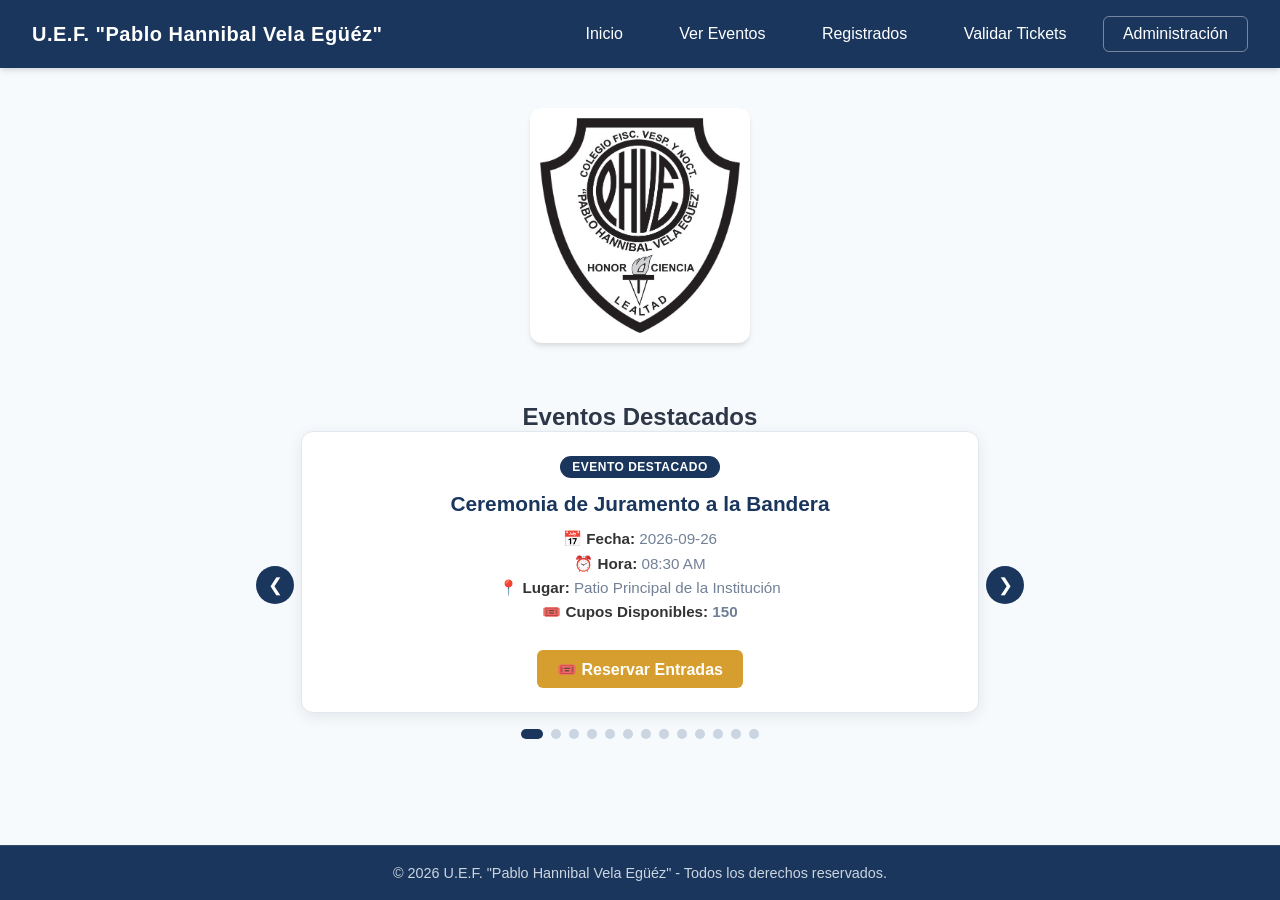
==== commit 6d4cbaee: "Actualización del proyecto" ====
--- a/index.html
+++ b/index.html
@@ -61,6 +61,8 @@
         <p>&copy; 2026 U.E.F. "Pablo Hannibal Vela Egüéz" - Todos los derechos reservados.</p>
     </footer>
 
+    <!-- Catálogo institucional compartido -->
+    <script src="js/eventos-predeterminados.js"></script>
     <!-- Script de lógica de carrusel desde localStorage -->
     <script src="js/index.js"></script>
 </body>
--- a/css/styles.css
+++ b/css/styles.css
@@ -676,6 +676,87 @@
     height: auto;
 }
 
+.acciones-comprobante {
+    margin-top: 1.25rem;
+    text-align: center;
+}
+
+.acciones-comprobante[hidden] {
+    display: none !important;
+}
+
+.modal-comprobante {
+    max-width: 460px;
+    text-align: center;
+}
+
+.modal-comprobante > h3 {
+    color: var(--color-primario);
+    margin-bottom: 1rem;
+}
+
+.modal-imagen-comprobante {
+    max-width: 460px;
+    text-align: center;
+}
+
+.modal-imagen-comprobante h3 {
+    color: var(--color-primario);
+}
+
+.modal-imagen-comprobante p {
+    margin: 0.5rem 0 1rem;
+    color: var(--color-texto-suave);
+}
+
+.modal-imagen-comprobante img {
+    display: block;
+    width: 100%;
+    max-height: 60vh;
+    object-fit: contain;
+    margin: 0 auto 1rem;
+}
+
+.tarjeta-comprobante {
+    margin: 0 auto 1rem;
+    padding: 1.5rem;
+    max-width: 390px;
+    background: #ffffff;
+    border: 2px solid var(--color-primario);
+    border-radius: 12px;
+    color: var(--color-texto);
+    text-align: left;
+}
+
+.comprobante-encabezado {
+    margin-bottom: 1rem;
+    padding-bottom: 0.75rem;
+    border-bottom: 2px solid #e2e8f0;
+    text-align: center;
+}
+
+.comprobante-encabezado h4 {
+    color: var(--color-primario);
+    font-size: 1.15rem;
+}
+
+.comprobante-encabezado p,
+.comprobante-detalles p {
+    margin: 0.35rem 0;
+}
+
+.comprobante-codigo {
+    overflow-wrap: anywhere;
+    font-family: Consolas, monospace;
+    font-weight: 700;
+}
+
+.comprobante-qr-imagen {
+    display: flex;
+    justify-content: center;
+    margin-top: 1rem;
+}
+
 /* Pantalla y mensajes del validador de tickets */
 .card-validacion {
     width: 100%;
@@ -695,6 +776,44 @@
     margin-top: 1.25rem;
 }
 
+.scanner-controles {
+    display: flex;
+    justify-content: center;
+    gap: 0.75rem;
+    flex-wrap: wrap;
+    margin: 1.25rem 0 0.5rem;
+}
+
+.scanner-controles .btn-reservar,
+.scanner-controles .btn-cerrar-modal {
+    margin-top: 0;
+}
+
+/* El estilo reutilizable de los botones define display; se fuerza hidden para
+   que “Escanear otro ticket” aparezca solo después de una lectura QR. */
+.scanner-controles [hidden] {
+    display: none !important;
+}
+
+.estado-escaner {
+    min-height: 1.25rem;
+    color: var(--color-texto-suave);
+    font-size: 0.9rem;
+}
+
+.qr-reader {
+    width: 100%;
+    max-width: 360px;
+    margin: 1rem auto 0;
+    overflow: hidden;
+    border-radius: 8px;
+}
+
+.qr-reader video {
+    width: 100% !important;
+    height: auto !important;
+}
+
 .alerta-validacion {
     padding: 1rem;
     border-radius: 8px;
@@ -705,6 +824,17 @@
     color: #166534;
     background-color: #dcfce7;
     border: 1px solid #86efac;
+}
+
+.estado-verificado {
+    display: block;
+    margin-bottom: 0.4rem;
+    font-size: 1.45rem;
+    letter-spacing: 0.08em;
+}
+
+.alerta-validacion.permitido span {
+    display: block;
 }
 
 .alerta-validacion.denegado {
